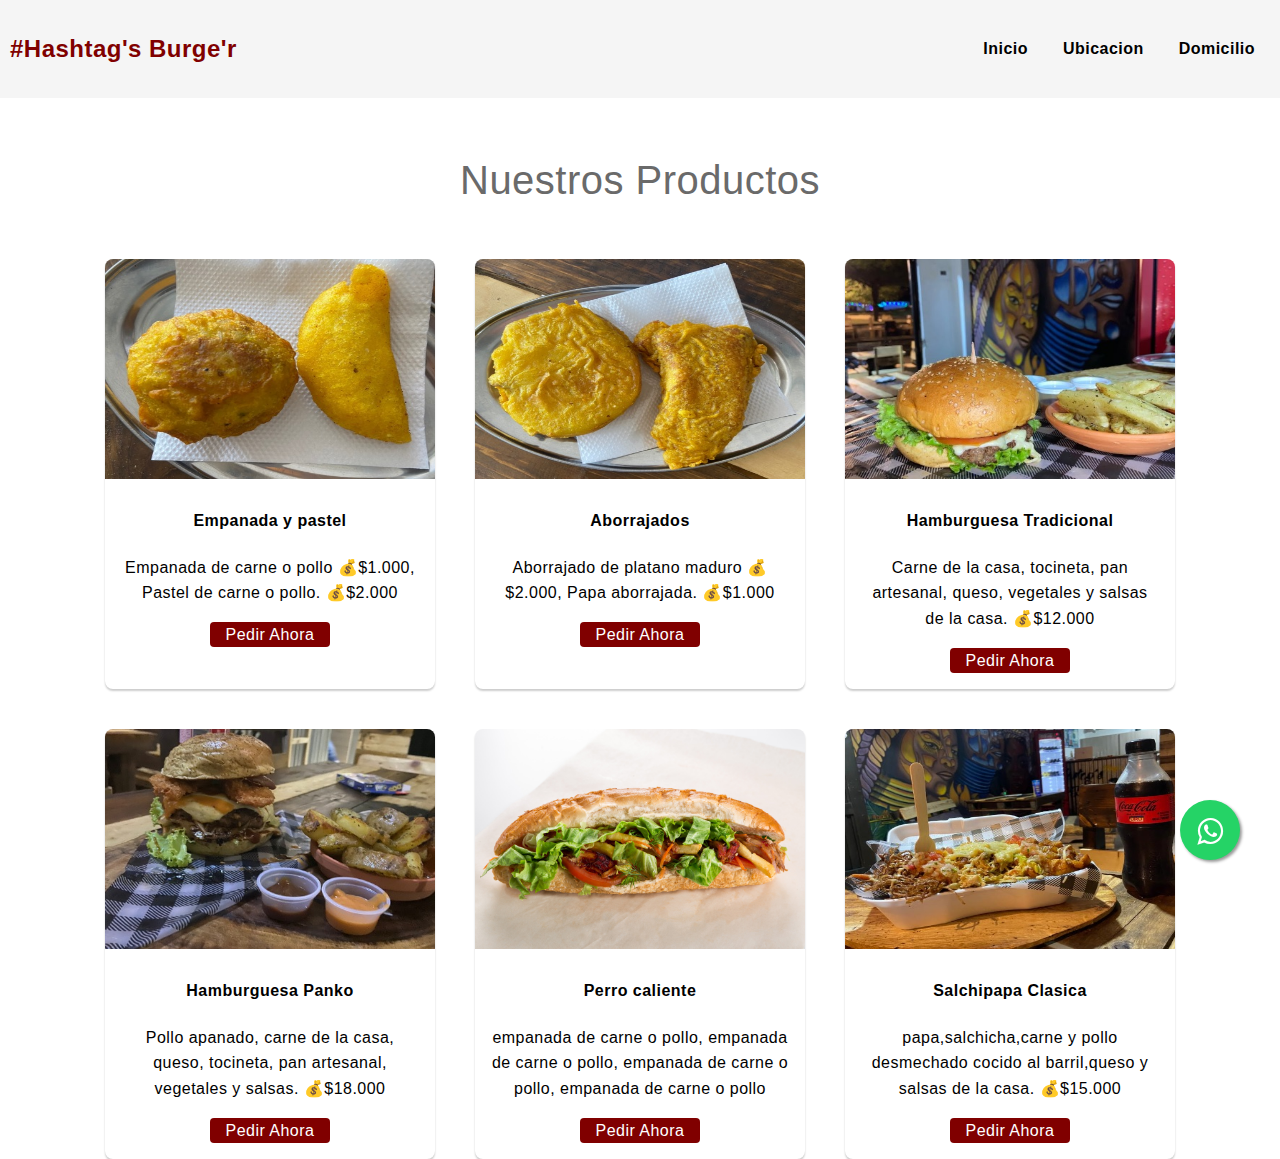
==== paginainicial/producto.html @ 2c154642 "primer repositorio" ====
<!DOCTYPE html>
<html lang="en">

<head>
    <meta charset="UTF-8">
    <title>#Hashtag's Burge'r</title>
    <link rel="shortcut icon" href="./producto/icons8-hamburguesa-32.png" type="image/x-icon">
    <link rel="stylesheet" href="producto.css">
    <link rel="stylesheet" href="wpp.css">
    <meta name="viewport" content="width=device-width, initial-scale=1.0">
</head>

<body>
    <link rel="stylesheet" href="https://maxcdn.bootstrapcdn.com/font-awesome/4.5.0/css/font-awesome.min.css">
<a href="https://api.whatsapp.com/send?phone=+573015401869&text=Hola, quiero hacer un pedido." class="float" target="_blank">
<i class="fa fa-whatsapp my-float"></i>
</a>
    <header>
        <div class="logo">
            <h2 class="nombre-empresa">#Hashtag's Burge'r</h2>
        </div>
        <nav>
            <a href="index.html" class="nav-link">Inicio</a>
            <a href="index.html#ubicados" class="nav-link">Ubicacion</a>
            <a href="index.html#domicilios" class="nav-link">Domicilio</a>
        </nav>
    </header>

    <h1 class="title">Nuestros Productos</h1>

    <div class="container">

        <div class="card">
            <img src="producto/empanada-pastel.jpeg">
            <h4>Empanada y pastel</h4>
            <p>Empanada de carne o pollo 💰$1.000, Pastel de carne o pollo. 💰$2.000</p>
            <a href="https://api.whatsapp.com/send?phone=+573015401869&text=Hola, quiero Fritanga!">Pedir Ahora</a>
        </div>

        <div class="card">
            <img src="producto/aborrajado-pa.jpeg">
            <h4>Aborrajados</h4>
            <p>Aborrajado de platano maduro 💰$2.000, Papa aborrajada. 💰$1.000</p>
            <a href="https://api.whatsapp.com/send?phone=+573015401869&text=Hola, quiero Fritanga!">Pedir Ahora</a>
        </div>

        <div class="card">
            <img src="producto/burger.jpg">
            <h4>Hamburguesa Tradicional</h4>
            <p>Carne de la casa, tocineta, pan artesanal, queso, vegetales y salsas de la casa. 💰$12.000</p>
            <a href="https://api.whatsapp.com/send?phone=+573015401869&text=Hola, quiero la Hamburguesa Tradicional!">Pedir Ahora</a>
        </div>

        <div class="card">
            <img src="producto/Hamburguesa-panko.jpg">
            <h4>Hamburguesa Panko</h4>
            <p>Pollo apanado, carne de la casa, queso, tocineta, pan artesanal, vegetales y salsas. 💰$18.000</p>
            <a href="https://api.whatsapp.com/send?phone=+573015401869&text=Hola, quiero la Hamburguesa Panko!">Pedir Ahora</a>
        </div>

        <div class="card">
            <img src="producto/dog-dog.jpg">
            <h4>Perro caliente</h4>
            <p>empanada de carne o pollo, empanada de carne o pollo, empanada de carne o pollo, empanada de carne o
                pollo</p>
            <a href="https://api.whatsapp.com/send?phone=+573015401869&text=Hola, quiero un perro caliente!">Pedir Ahora</a>
        </div>

        <div class="card">
            <img src="producto/salchi.jpg">
            <h4>Salchipapa Clasica</h4>
            <p>papa,salchicha,carne y pollo desmechado cocido al barril,queso y salsas de la casa. 💰$15.000</p>
            <a href="https://api.whatsapp.com/send?phone=+573015401869&text=Hola, quiero la Salchipapa Clasica!">Pedir Ahora</a>
        </div>



    </div>

</body>

</html>
---- paginainicial/producto.css ----
html, body{
    margin: 0;
    padding: 0;
}

body{
    width: 100%;
    height: 100%;
    font-family: sans-serif;
    letter-spacing: 0.03em;
    line-height: 1.6;
}

header{
    display: flex;
    justify-content: space-between;
    min-height: 70px;
    background-color: rgb(245,245,245);
    align-items: center;
    padding: 10px;
}

a{
    text-decoration: none;
    color: black;
}

.logo{
    display: flex;
    align-items: center;
    color: maroon;
}

nav a{
    font-weight: 600;
    padding: 15px;
}

nav a:hover{
    color: maroon;
}

.title{
    text-align: center;
    font-size: 40px;
    color: #6a6a6a;
    margin-top: 50px;
    font-weight: 100;
}

.container{
    width: 100%;
    max-width: 1200px;
    height: 430px;
    display: flex;
    flex-wrap: wrap;
    justify-content: center;
    margin: auto;
}

.container .card{
    width: 330px;
    height: 430px;
    border-radius: 8px;
    box-shadow: 0 2px 2px rgba(0,0,0,0.2);
    overflow: hidden;
    margin: 20px;
    text-align: center;
    transition: all 0.25s;
}

.container .card:hover{
    transform: translateY(-15px);
    box-shadow: 0 12px 16px rgba(0, 0, 0, 0.2);
}

.container .card img{
    width: 330px;
    height: 220px;
}

.container .card h4{
    font-weight: 600;
}

.container .card p{
    padding: 0 1rem;
    font-size: 16px;
    font-weight: 300;
}

.container .card a{
    font-weight: 500;
    text-decoration: none;
    color: white;
    background-color: maroon;
    border-radius: 4px;
    padding: .25rem 1rem;
}

@media (max-width:700px){
    header{
        flex-direction: column;
    }

    nav{
        padding: 10px 0px;
    }
}
---- paginainicial/wpp.css ----
.float{
	position:fixed;
	width:60px;
	height:60px;
	bottom:40px;
	right:40px;
	background-color:#25d366;
	color:#FFF;
	border-radius:50px;
	text-align:center;
  font-size:30px;
	box-shadow: 2px 2px 3px #999;
  z-index:100;
}
.float:hover {
	text-decoration: none;
	color: #25d366;
  background-color:#fff;
}

.my-float{
	margin-top:16px;
}
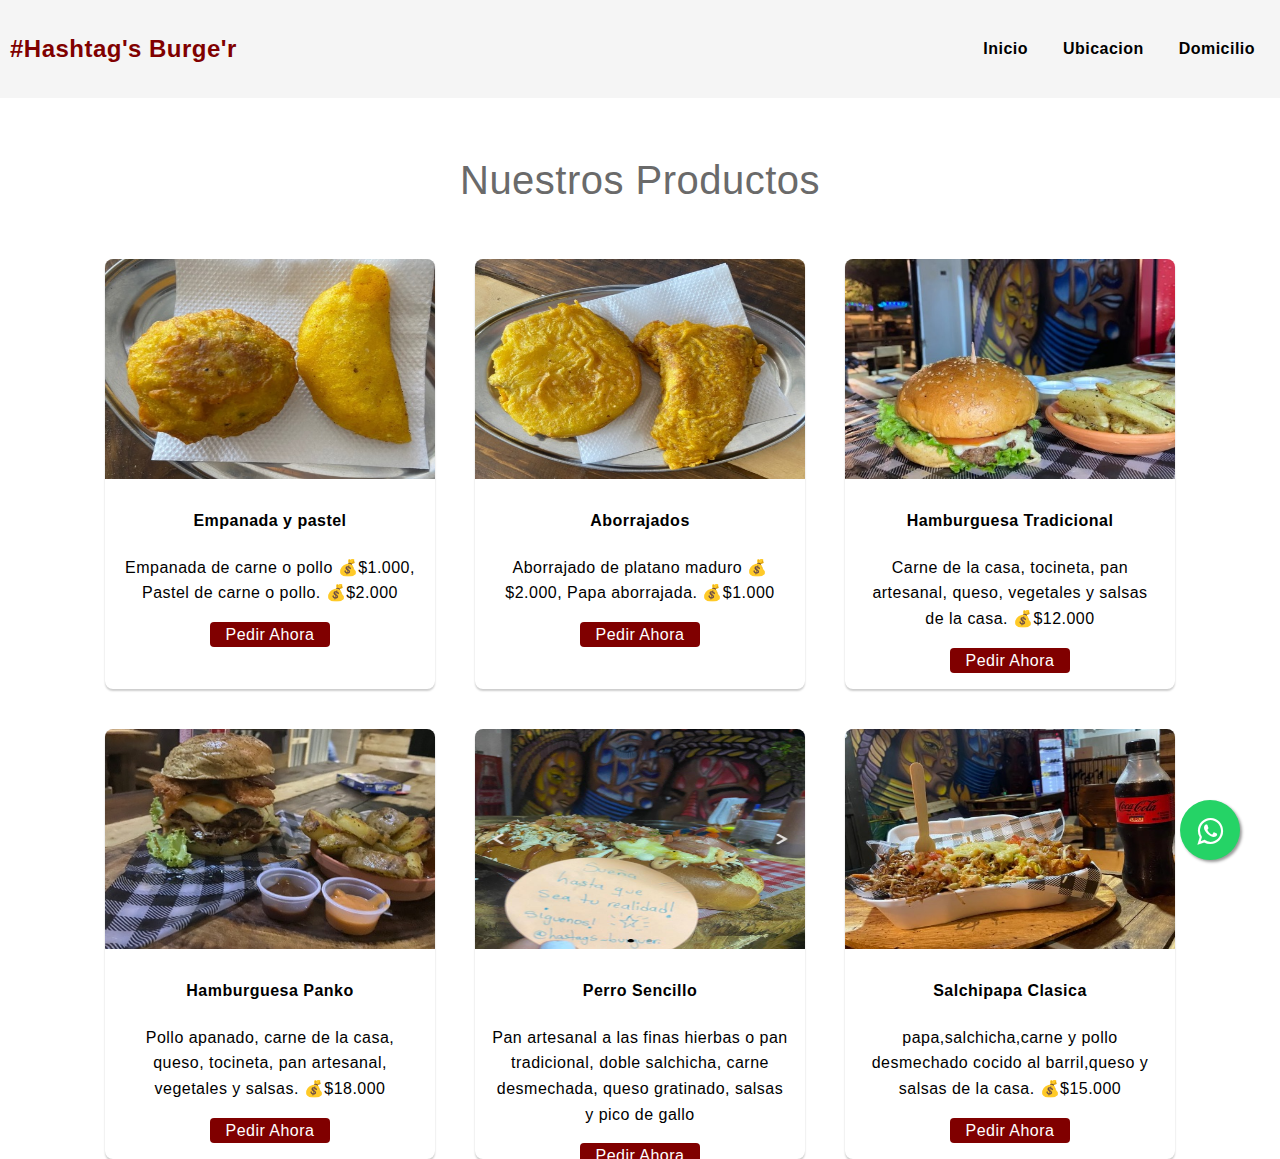
==== commit 561f5636: "Actualizacion" ====
--- a/paginainicial/producto.html
+++ b/paginainicial/producto.html
@@ -59,10 +59,9 @@
         </div>
 
         <div class="card">
-            <img src="producto/dog-dog.jpg">
-            <h4>Perro caliente</h4>
-            <p>empanada de carne o pollo, empanada de carne o pollo, empanada de carne o pollo, empanada de carne o
-                pollo</p>
+            <img src="producto/Perro-per.jpeg">
+            <h4>Perro Sencillo</h4>
+            <p>Pan artesanal a las finas hierbas o pan tradicional, doble salchicha, carne desmechada, queso gratinado, salsas y pico de gallo</p>
             <a href="https://api.whatsapp.com/send?phone=+573015401869&text=Hola, quiero un perro caliente!">Pedir Ahora</a>
         </div>
 
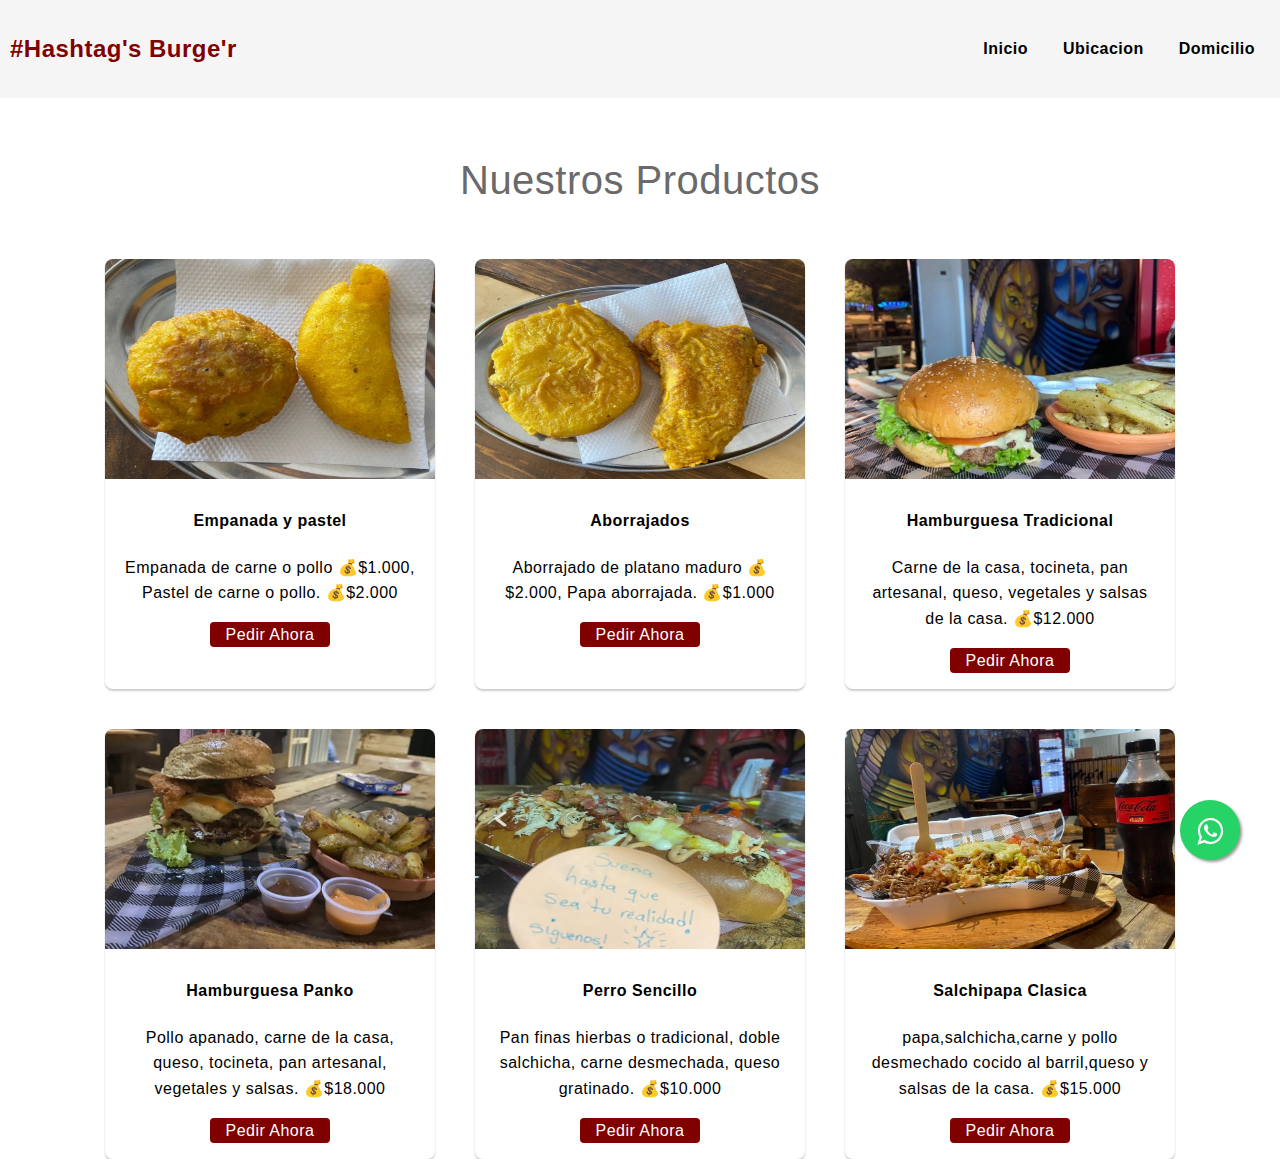
==== commit 5b492fdf: "Actualizacion" ====
--- a/paginainicial/producto.html
+++ b/paginainicial/producto.html
@@ -59,9 +59,9 @@
         </div>
 
         <div class="card">
-            <img src="producto/Perro-per.jpeg">
+            <img src="producto/Perro-per.jpg">
             <h4>Perro Sencillo</h4>
-            <p>Pan artesanal a las finas hierbas o pan tradicional, doble salchicha, carne desmechada, queso gratinado, salsas y pico de gallo</p>
+            <p>Pan finas hierbas o tradicional, doble salchicha, carne desmechada, queso gratinado. 💰$10.000</p>
             <a href="https://api.whatsapp.com/send?phone=+573015401869&text=Hola, quiero un perro caliente!">Pedir Ahora</a>
         </div>
 
